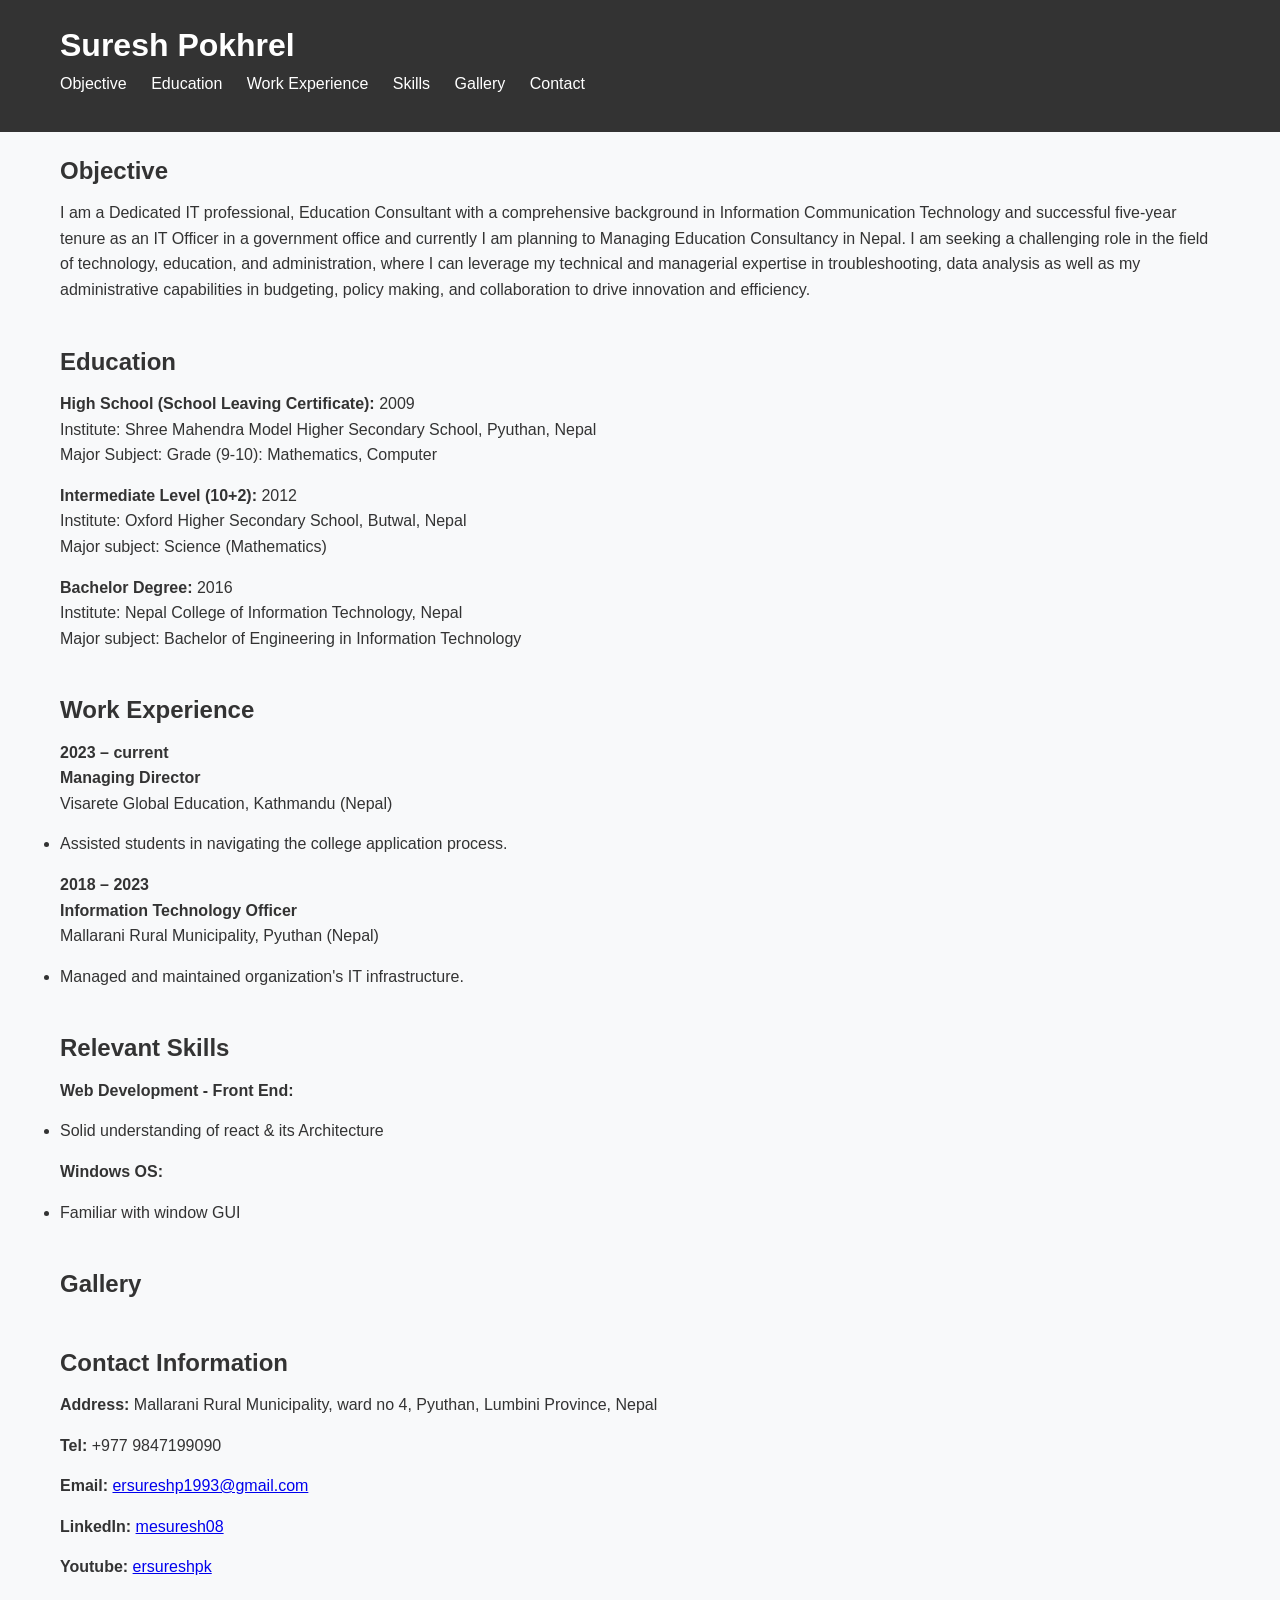
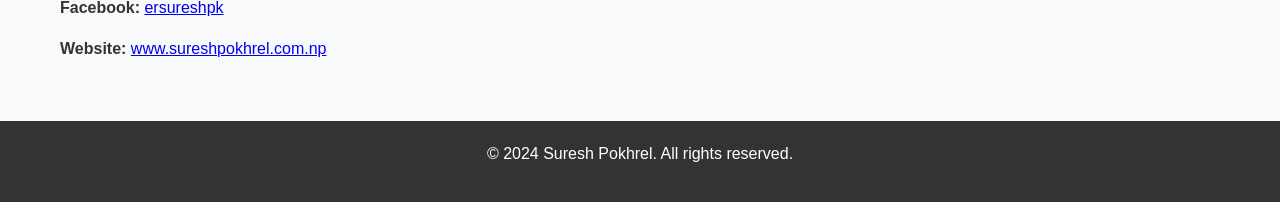
==== index.html @ 789cfffc "Update index.html" ====
<!DOCTYPE html>
<html lang="en">
<head>
<meta charset="UTF-8">
<meta name="viewport" content="width=device-width, initial-scale=1.0">
<title>Suresh Pokhrel - Personal Website</title>
<link rel="stylesheet" href="styles.css">
</head>
<body>

<header>
    <div class="container">
        <h1>Suresh Pokhrel</h1>
        <nav>
            <ul>
                <li><a href="#objective">Objective</a></li>
                <li><a href="#education">Education</a></li>
                <li><a href="#work-experience">Work Experience</a></li>
                <li><a href="#skills">Skills</a></li>
                <li><a href="#gallery">Gallery</a></li>
                <li><a href="#contact">Contact</a></li>
            </ul>
        </nav>
    </div>
</header>

<main>
    <section id="objective">
        <div class="container">
            <h2>Objective</h2>
            <p>I am a Dedicated IT professional, Education Consultant with a comprehensive background in Information Communication Technology and successful five-year tenure as an IT Officer in a government office and currently I am planning to Managing Education Consultancy in Nepal. I am seeking a challenging role in the field of technology, education, and administration, where I can leverage my technical and managerial expertise in troubleshooting, data analysis as well as my administrative capabilities in budgeting, policy making, and collaboration to drive innovation and efficiency.</p>
        </div>
    </section>

    <section id="education">
        <div class="container">
            <h2>Education</h2>
            <p><strong>High School (School Leaving Certificate):</strong> 2009<br>Institute: Shree Mahendra Model Higher Secondary School, Pyuthan, Nepal<br>Major Subject: Grade (9-10): Mathematics, Computer</p>
            <p><strong>Intermediate Level (10+2):</strong> 2012<br>Institute: Oxford Higher Secondary School, Butwal, Nepal<br>Major subject: Science (Mathematics)</p>
            <p><strong>Bachelor Degree:</strong> 2016<br>Institute: Nepal College of Information Technology, Nepal<br>Major subject: Bachelor of Engineering in Information Technology</p>
        </div>
    </section>

    <section id="work-experience">
        <div class="container">
            <h2>Work Experience</h2>
            <p><strong>2023 – current</strong><br><strong>Managing Director</strong><br>Visarete Global Education, Kathmandu (Nepal)</p>
            <ul>
                <li>Assisted students in navigating the college application process.</li>
                <!-- More work experience details -->
            </ul>
            <p><strong>2018 – 2023</strong><br><strong>Information Technology Officer</strong><br>Mallarani Rural Municipality, Pyuthan (Nepal)</p>
            <ul>
                <li>Managed and maintained organization's IT infrastructure.</li>
                <!-- More work experience details -->
            </ul>
        </div>
    </section>

    <section id="skills">
        <div class="container">
            <h2>Relevant Skills</h2>
            <p><strong>Web Development - Front End:</strong></p>
            <ul>
                <li>Solid understanding of react & its Architecture</li>
                <!-- More skills -->
            </ul>
            <p><strong>Windows OS:</strong></p>
            <ul>
                <li>Familiar with window GUI</li>
                <!-- More skills -->
            </ul>
            <!-- More skill categories -->
        </div>
    </section>

    <section id="gallery">
        <div class="container">
            <h2>Gallery</h2>
            <!-- Gallery images -->
        </div>
    </section>

    <section id="contact">
        <div class="container">
            <h2>Contact Information</h2>
            <p><strong>Address:</strong> Mallarani Rural Municipality, ward no 4, Pyuthan, Lumbini Province, Nepal</p>
            <p><strong>Tel:</strong> +977 9847199090</p>
            <p><strong>Email:</strong> <a href="mailto:ersureshp1993@gmail.com">ersureshp1993@gmail.com</a></p>
            <p><strong>LinkedIn:</strong> <a href="https://www.linkedin.com/in/mesuresh08" target="_blank">mesuresh08</a></p>
            <p><strong>Youtube:</strong> <a href="https://www.youtube.com/ersureshpk" target="_blank">ersureshpk</a></p>
            <p><strong>Facebook:</strong> <a href="https://www.facebook.com/ersureshpk" target="_blank">ersureshpk</a></p>
            <p><strong>Website:</strong> <a href="https://www.sureshpokhrel.com.np" target="_blank">www.sureshpokhrel.com.np</a></p>
        </div>
    </section>
</main>

<footer>
    <div class="container">
        <p>&copy; 2024 Suresh Pokhrel. All rights reserved.</p>
    </div>
</footer>

<script src="script.js"></script>
</body>
</html>
---- styles.css ----
/* Reset CSS */
* {
    margin: 0;
    padding: 0;
    box-sizing: border-box;
}

/* Global Styles */
body {
    font-family: Arial, sans-serif;
    background-color: #f8f9fa;
    color: #333;
    line-height: 1.6;
}

.container {
    max-width: 1200px;
    margin: auto;
    padding: 0 20px;
}

/* Header Styles */
header {
    background-color: #333;
    color: #fff;
    padding: 20px 0;
}

header nav ul {
    list-style: none;
}

header nav ul li {
    display: inline;
    margin-right: 20px;
}

header nav ul li a {
    color: #fff;
    text-decoration: none;
}

/* Main Content Styles */
main {
    padding: 20px 0;
}

section {
    margin-bottom: 40px;
}

h2 {
    margin-bottom: 10px;
}

p {
    margin-bottom: 15px;
}

ul {
    margin-bottom: 15px;
}

/* Footer Styles */
footer {
    background-color: #333;
    color: #fff;
    text-align: center;
    padding: 20px 0;
}
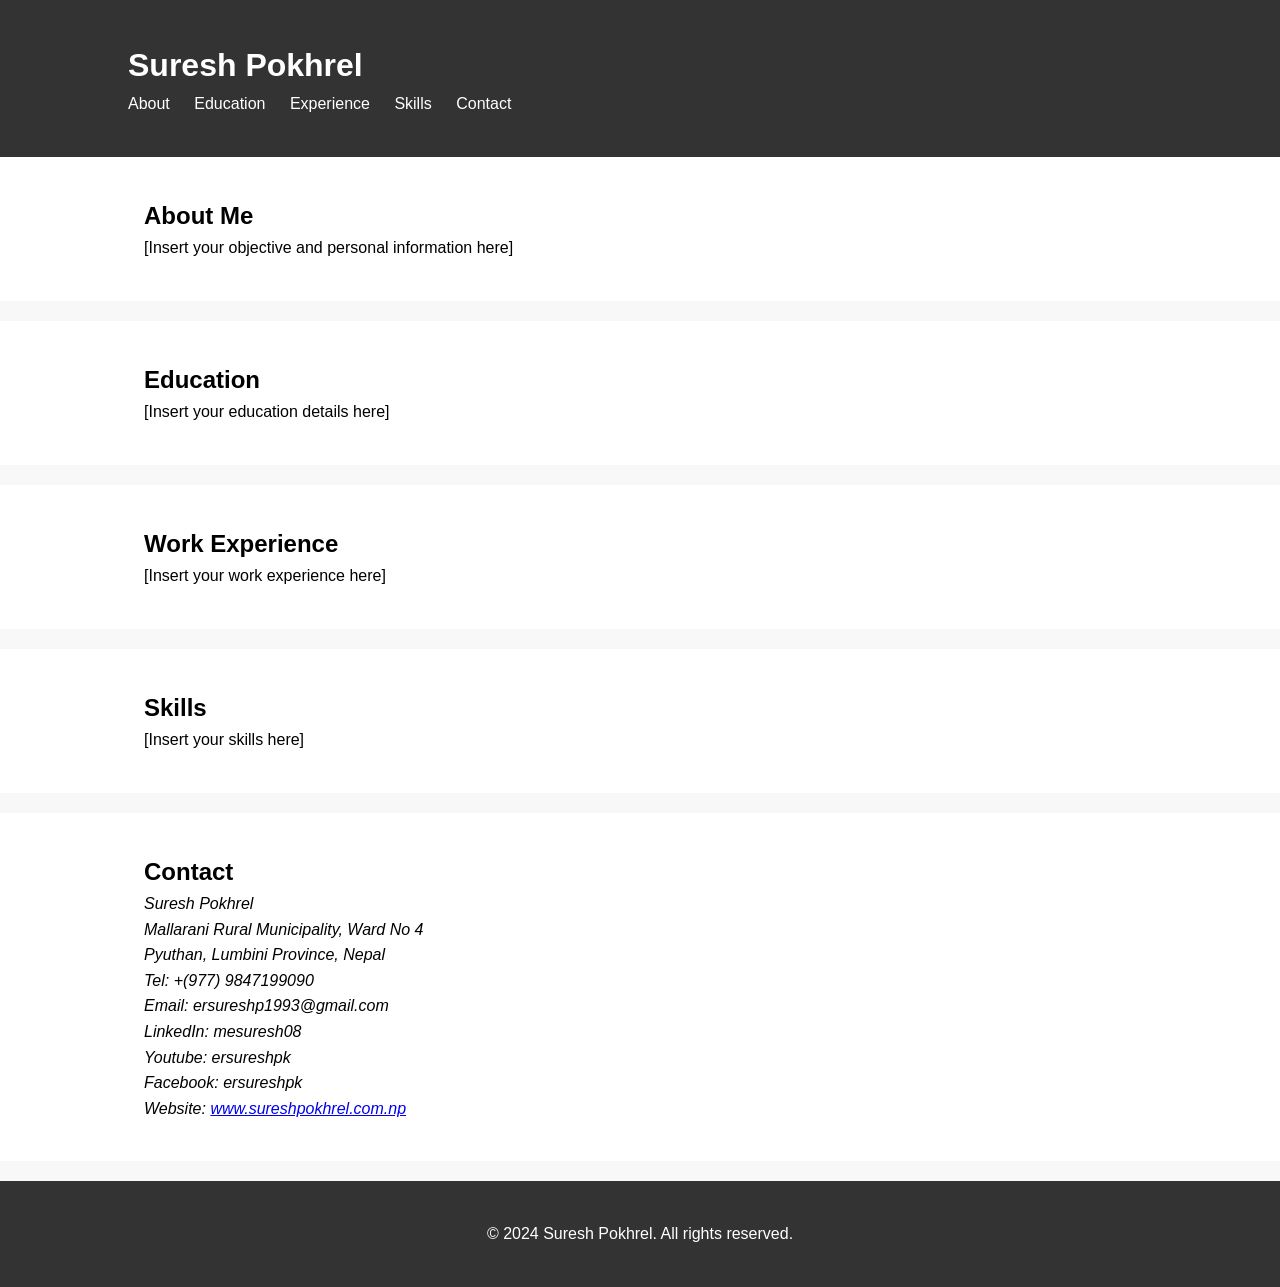
==== commit 938cb0e4: "Update index.html" ====
--- a/index.html
+++ b/index.html
@@ -1,106 +1,84 @@
 <!DOCTYPE html>
 <html lang="en">
 <head>
-<meta charset="UTF-8">
-<meta name="viewport" content="width=device-width, initial-scale=1.0">
-<title>Suresh Pokhrel - Personal Website</title>
-<link rel="stylesheet" href="styles.css">
+    <meta charset="UTF-8">
+    <meta name="viewport" content="width=device-width, initial-scale=1.0">
+    <title>Suresh Pokhrel - Personal Website</title>
+    <link rel="stylesheet" href="styles.css">
 </head>
 <body>
+    <header>
+        <div class="container">
+            <h1>Suresh Pokhrel</h1>
+            <nav>
+                <ul>
+                    <li><a href="#about">About</a></li>
+                    <li><a href="#education">Education</a></li>
+                    <li><a href="#experience">Experience</a></li>
+                    <li><a href="#skills">Skills</a></li>
+                    <li><a href="#contact">Contact</a></li>
+                </ul>
+            </nav>
+        </div>
+    </header>
 
-<header>
-    <div class="container">
-        <h1>Suresh Pokhrel</h1>
-        <nav>
-            <ul>
-                <li><a href="#objective">Objective</a></li>
-                <li><a href="#education">Education</a></li>
-                <li><a href="#work-experience">Work Experience</a></li>
-                <li><a href="#skills">Skills</a></li>
-                <li><a href="#gallery">Gallery</a></li>
-                <li><a href="#contact">Contact</a></li>
-            </ul>
-        </nav>
-    </div>
-</header>
-
-<main>
-    <section id="objective">
+    <section id="about">
         <div class="container">
-            <h2>Objective</h2>
-            <p>I am a Dedicated IT professional, Education Consultant with a comprehensive background in Information Communication Technology and successful five-year tenure as an IT Officer in a government office and currently I am planning to Managing Education Consultancy in Nepal. I am seeking a challenging role in the field of technology, education, and administration, where I can leverage my technical and managerial expertise in troubleshooting, data analysis as well as my administrative capabilities in budgeting, policy making, and collaboration to drive innovation and efficiency.</p>
+            <h2>About Me</h2>
+            <p>
+                [Insert your objective and personal information here]
+            </p>
         </div>
     </section>
 
     <section id="education">
         <div class="container">
             <h2>Education</h2>
-            <p><strong>High School (School Leaving Certificate):</strong> 2009<br>Institute: Shree Mahendra Model Higher Secondary School, Pyuthan, Nepal<br>Major Subject: Grade (9-10): Mathematics, Computer</p>
-            <p><strong>Intermediate Level (10+2):</strong> 2012<br>Institute: Oxford Higher Secondary School, Butwal, Nepal<br>Major subject: Science (Mathematics)</p>
-            <p><strong>Bachelor Degree:</strong> 2016<br>Institute: Nepal College of Information Technology, Nepal<br>Major subject: Bachelor of Engineering in Information Technology</p>
+            <p>
+                [Insert your education details here]
+            </p>
         </div>
     </section>
 
-    <section id="work-experience">
+    <section id="experience">
         <div class="container">
             <h2>Work Experience</h2>
-            <p><strong>2023 – current</strong><br><strong>Managing Director</strong><br>Visarete Global Education, Kathmandu (Nepal)</p>
-            <ul>
-                <li>Assisted students in navigating the college application process.</li>
-                <!-- More work experience details -->
-            </ul>
-            <p><strong>2018 – 2023</strong><br><strong>Information Technology Officer</strong><br>Mallarani Rural Municipality, Pyuthan (Nepal)</p>
-            <ul>
-                <li>Managed and maintained organization's IT infrastructure.</li>
-                <!-- More work experience details -->
-            </ul>
+            <p>
+                [Insert your work experience here]
+            </p>
         </div>
     </section>
 
     <section id="skills">
         <div class="container">
-            <h2>Relevant Skills</h2>
-            <p><strong>Web Development - Front End:</strong></p>
-            <ul>
-                <li>Solid understanding of react & its Architecture</li>
-                <!-- More skills -->
-            </ul>
-            <p><strong>Windows OS:</strong></p>
-            <ul>
-                <li>Familiar with window GUI</li>
-                <!-- More skills -->
-            </ul>
-            <!-- More skill categories -->
-        </div>
-    </section>
-
-    <section id="gallery">
-        <div class="container">
-            <h2>Gallery</h2>
-            <!-- Gallery images -->
+            <h2>Skills</h2>
+            <p>
+                [Insert your skills here]
+            </p>
         </div>
     </section>
 
     <section id="contact">
         <div class="container">
-            <h2>Contact Information</h2>
-            <p><strong>Address:</strong> Mallarani Rural Municipality, ward no 4, Pyuthan, Lumbini Province, Nepal</p>
-            <p><strong>Tel:</strong> +977 9847199090</p>
-            <p><strong>Email:</strong> <a href="mailto:ersureshp1993@gmail.com">ersureshp1993@gmail.com</a></p>
-            <p><strong>LinkedIn:</strong> <a href="https://www.linkedin.com/in/mesuresh08" target="_blank">mesuresh08</a></p>
-            <p><strong>Youtube:</strong> <a href="https://www.youtube.com/ersureshpk" target="_blank">ersureshpk</a></p>
-            <p><strong>Facebook:</strong> <a href="https://www.facebook.com/ersureshpk" target="_blank">ersureshpk</a></p>
-            <p><strong>Website:</strong> <a href="https://www.sureshpokhrel.com.np" target="_blank">www.sureshpokhrel.com.np</a></p>
+            <h2>Contact</h2>
+            <address>
+                Suresh Pokhrel<br>
+                Mallarani Rural Municipality, Ward No 4<br>
+                Pyuthan, Lumbini Province, Nepal<br>
+                Tel: +(977) 9847199090<br>
+                Email: ersureshp1993@gmail.com<br>
+                LinkedIn: mesuresh08<br>
+                Youtube: ersureshpk<br>
+                Facebook: ersureshpk<br>
+                Website: <a href="www.sureshpokhrel.com.np">www.sureshpokhrel.com.np</a>
+            </address>
         </div>
     </section>
-</main>
 
-<footer>
-    <div class="container">
-        <p>&copy; 2024 Suresh Pokhrel. All rights reserved.</p>
-    </div>
-</footer>
-
-<script src="script.js"></script>
+    <footer>
+        <div class="container">
+            <p>&copy; 2024 Suresh Pokhrel. All rights reserved.</p>
+        </div>
+    </footer>
 </body>
 </html>
--- a/styles.css
+++ b/styles.css
@@ -1,70 +1,58 @@
-/* Reset CSS */
-* {
+/* Reset styles */
+body, h1, h2, h3, p, ul, li, address {
     margin: 0;
     padding: 0;
-    box-sizing: border-box;
 }
 
-/* Global Styles */
 body {
     font-family: Arial, sans-serif;
-    background-color: #f8f9fa;
-    color: #333;
     line-height: 1.6;
+    background-color: #f8f8f8;
 }
 
 .container {
-    max-width: 1200px;
-    margin: auto;
-    padding: 0 20px;
+    width: 80%;
+    margin: 0 auto;
+    padding: 20px 0;
 }
 
-/* Header Styles */
 header {
     background-color: #333;
     color: #fff;
     padding: 20px 0;
 }
 
-header nav ul {
-    list-style: none;
+header h1 {
+    margin: 0;
 }
 
-header nav ul li {
+nav ul {
+    list-style-type: none;
+}
+
+nav ul li {
     display: inline;
     margin-right: 20px;
 }
 
-header nav ul li a {
+nav ul li a {
     color: #fff;
     text-decoration: none;
 }
 
-/* Main Content Styles */
-main {
-    padding: 20px 0;
+section {
+    background-color: #fff;
+    margin-bottom: 20px;
+    padding: 20px;
 }
 
-section {
-    margin-bottom: 40px;
-}
-
-h2 {
-    margin-bottom: 10px;
-}
-
-p {
-    margin-bottom: 15px;
-}
-
-ul {
-    margin-bottom: 15px;
-}
-
-/* Footer Styles */
 footer {
     background-color: #333;
     color: #fff;
     text-align: center;
     padding: 20px 0;
 }
+
+footer p {
+    margin: 0;
+}
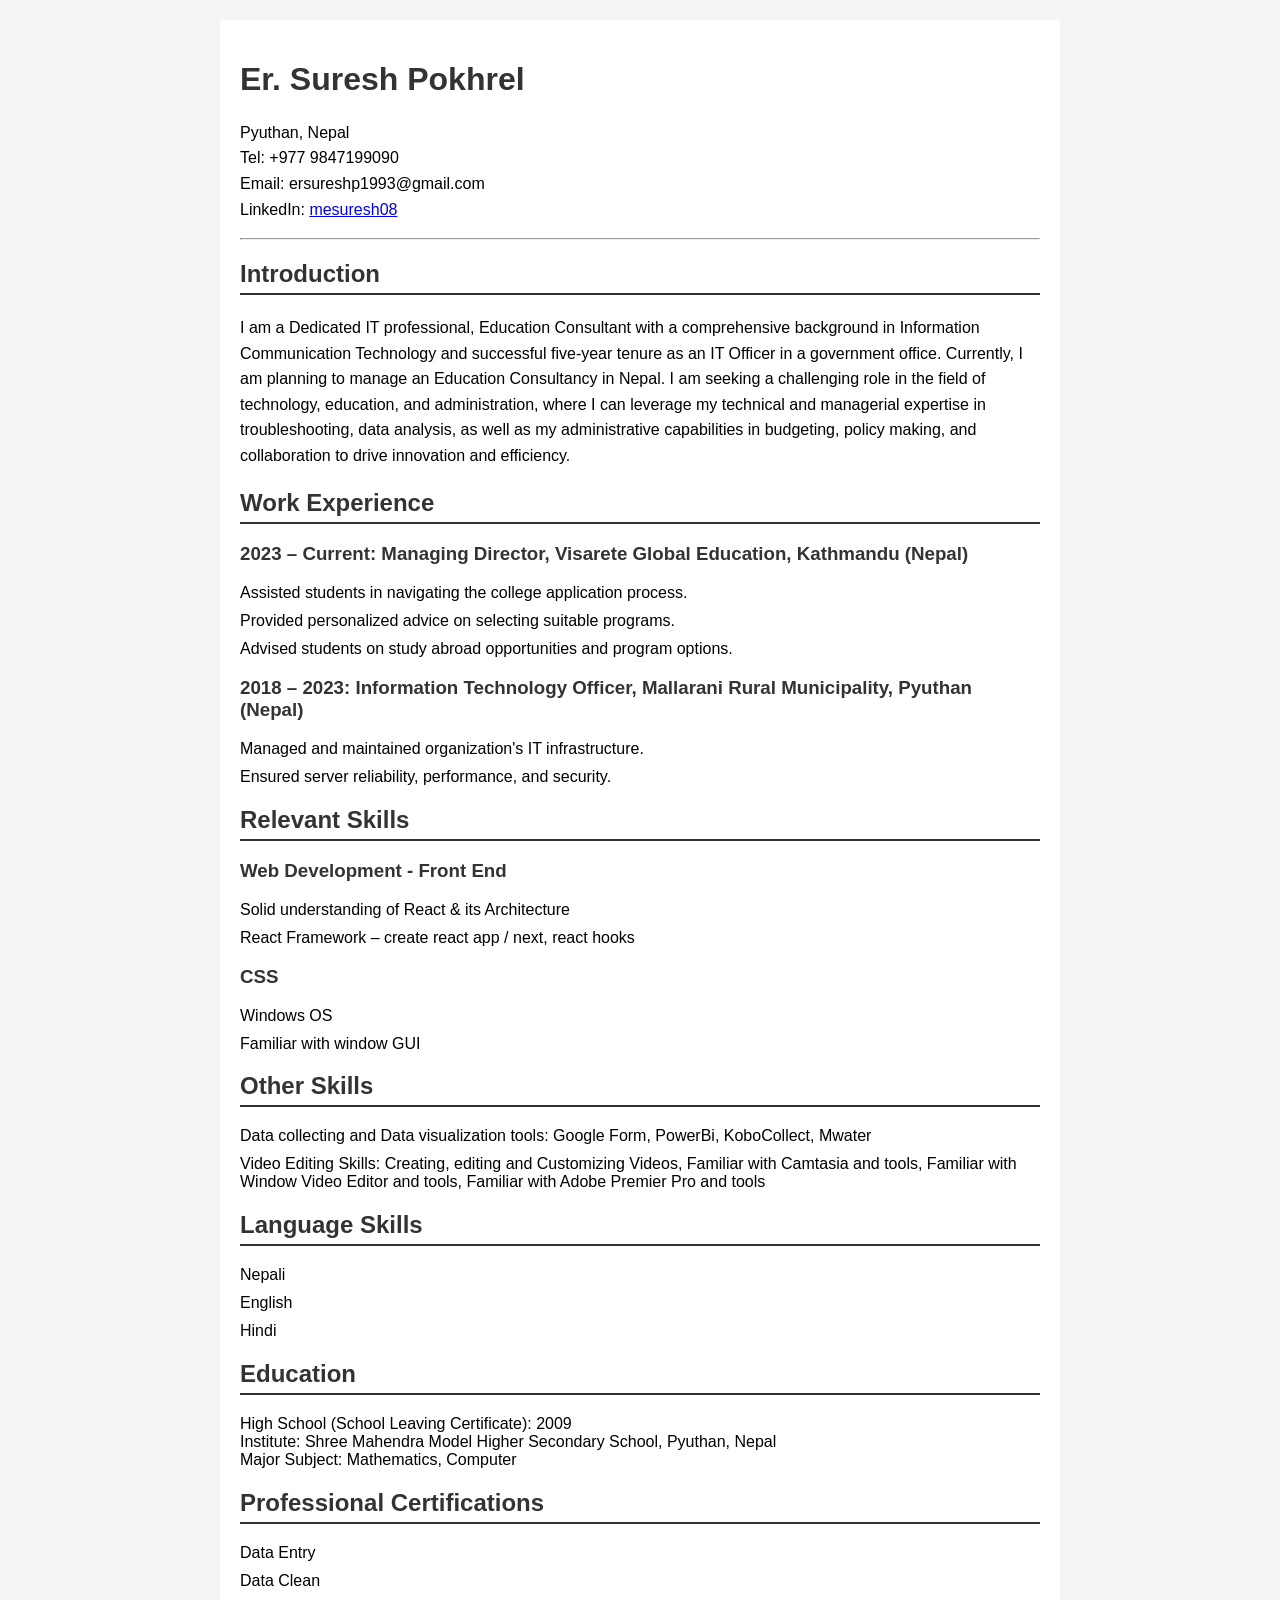
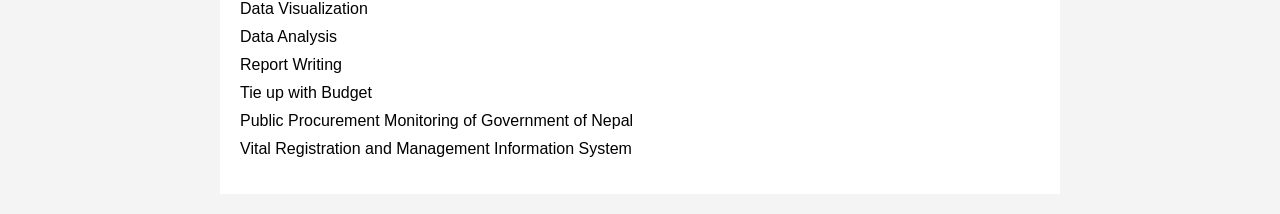
==== commit 160a7d0b: "Update index.html" ====
--- a/index.html
+++ b/index.html
@@ -1,84 +1,138 @@
 <!DOCTYPE html>
 <html lang="en">
 <head>
-    <meta charset="UTF-8">
-    <meta name="viewport" content="width=device-width, initial-scale=1.0">
-    <title>Suresh Pokhrel - Personal Website</title>
-    <link rel="stylesheet" href="styles.css">
+<meta charset="UTF-8">
+<meta name="viewport" content="width=device-width, initial-scale=1.0">
+<title>Er. Suresh Pokhrel - CV</title>
+<style>
+    body {
+        font-family: Arial, sans-serif;
+        margin: 0;
+        padding: 0;
+        background-color: #f4f4f4;
+    }
+
+    .container {
+        max-width: 800px;
+        margin: 20px auto;
+        padding: 20px;
+        background-color: #fff;
+    }
+
+    h1, h2, h3 {
+        color: #333;
+    }
+
+    h2 {
+        border-bottom: 2px solid #333;
+        padding-bottom: 5px;
+    }
+
+    p {
+        line-height: 1.6;
+    }
+
+    ul {
+        list-style-type: none;
+        padding: 0;
+    }
+
+    ul li {
+        margin-bottom: 10px;
+    }
+
+    @media screen and (max-width: 600px) {
+        .container {
+            padding: 10px;
+        }
+    }
+</style>
 </head>
 <body>
+<div class="container">
     <header>
-        <div class="container">
-            <h1>Suresh Pokhrel</h1>
-            <nav>
-                <ul>
-                    <li><a href="#about">About</a></li>
-                    <li><a href="#education">Education</a></li>
-                    <li><a href="#experience">Experience</a></li>
-                    <li><a href="#skills">Skills</a></li>
-                    <li><a href="#contact">Contact</a></li>
-                </ul>
-            </nav>
-        </div>
+        <h1>Er. Suresh Pokhrel</h1>
+        <p>Pyuthan, Nepal<br>
+            Tel: +977 9847199090<br>
+            Email: ersureshp1993@gmail.com<br>
+            LinkedIn: <a href="https://www.linkedin.com/in/mesuresh08" target="_blank">mesuresh08</a></p>
+        <hr>
     </header>
-
-    <section id="about">
-        <div class="container">
-            <h2>About Me</h2>
-            <p>
-                [Insert your objective and personal information here]
-            </p>
-        </div>
+    <section id="intro">
+        <h2>Introduction</h2>
+        <p>I am a Dedicated IT professional, Education Consultant with a comprehensive background in Information Communication Technology and successful five-year tenure as an IT Officer in a government office. Currently, I am planning to manage an Education Consultancy in Nepal. I am seeking a challenging role in the field of technology, education, and administration, where I can leverage my technical and managerial expertise in troubleshooting, data analysis, as well as my administrative capabilities in budgeting, policy making, and collaboration to drive innovation and efficiency.</p>
     </section>
-
+    <section id="work-experience">
+        <h2>Work Experience</h2>
+        <h3>2023 – Current: Managing Director, Visarete Global Education, Kathmandu (Nepal)</h3>
+        <ul>
+            <li>Assisted students in navigating the college application process.</li>
+            <li>Provided personalized advice on selecting suitable programs.</li>
+            <li>Advised students on study abroad opportunities and program options.</li>
+            <!-- Add more points here -->
+        </ul>
+        <h3>2018 – 2023: Information Technology Officer, Mallarani Rural Municipality, Pyuthan (Nepal)</h3>
+        <ul>
+            <li>Managed and maintained organization's IT infrastructure.</li>
+            <li>Ensured server reliability, performance, and security.</li>
+            <!-- Add more points here -->
+        </ul>
+    </section>
+    <section id="skills">
+        <h2>Relevant Skills</h2>
+        <h3>Web Development - Front End</h3>
+        <ul>
+            <li>Solid understanding of React & its Architecture</li>
+            <li>React Framework – create react app / next, react hooks</li>
+            <!-- Add more skills here -->
+        </ul>
+        <h3>CSS</h3>
+        <ul>
+            <li>Windows OS</li>
+            <li>Familiar with window GUI</li>
+            <!-- Add more skills here -->
+        </ul>
+        <!-- Add more skill sections here -->
+    </section>
+    <section id="other-skills">
+        <h2>Other Skills</h2>
+        <ul>
+            <li>Data collecting and Data visualization tools: Google Form, PowerBi, KoboCollect, Mwater</li>
+            <li>Video Editing Skills: Creating, editing and Customizing Videos, Familiar with Camtasia and tools, Familiar with Window Video Editor and tools, Familiar with Adobe Premier Pro and tools</li>
+            <!-- Add more skills here -->
+        </ul>
+    </section>
+    <section id="language-skills">
+        <h2>Language Skills</h2>
+        <ul>
+            <li>Nepali</li>
+            <li>English</li>
+            <li>Hindi</li>
+        </ul>
+    </section>
     <section id="education">
-        <div class="container">
-            <h2>Education</h2>
-            <p>
-                [Insert your education details here]
-            </p>
-        </div>
+        <h2>Education</h2>
+        <ul>
+            <li>High School (School Leaving Certificate): 2009<br>
+                Institute: Shree Mahendra Model Higher Secondary School, Pyuthan, Nepal<br>
+                Major Subject: Mathematics, Computer</li>
+            <!-- Add more education details here -->
+        </ul>
     </section>
-
-    <section id="experience">
-        <div class="container">
-            <h2>Work Experience</h2>
-            <p>
-                [Insert your work experience here]
-            </p>
-        </div>
+    <section id="certifications">
+        <h2>Professional Certifications</h2>
+        <ul>
+            <li>Data Entry</li>
+            <li>Data Clean</li>
+            <li>Data Visualization</li>
+            <li>Data Analysis</li>
+            <li>Report Writing</li>
+            <li>Tie up with Budget</li>
+            <li>Public Procurement Monitoring of Government of Nepal</li>
+            <li>Vital Registration and Management Information System</li>
+            <!-- Add more certifications here -->
+        </ul>
     </section>
-
-    <section id="skills">
-        <div class="container">
-            <h2>Skills</h2>
-            <p>
-                [Insert your skills here]
-            </p>
-        </div>
-    </section>
-
-    <section id="contact">
-        <div class="container">
-            <h2>Contact</h2>
-            <address>
-                Suresh Pokhrel<br>
-                Mallarani Rural Municipality, Ward No 4<br>
-                Pyuthan, Lumbini Province, Nepal<br>
-                Tel: +(977) 9847199090<br>
-                Email: ersureshp1993@gmail.com<br>
-                LinkedIn: mesuresh08<br>
-                Youtube: ersureshpk<br>
-                Facebook: ersureshpk<br>
-                Website: <a href="www.sureshpokhrel.com.np">www.sureshpokhrel.com.np</a>
-            </address>
-        </div>
-    </section>
-
-    <footer>
-        <div class="container">
-            <p>&copy; 2024 Suresh Pokhrel. All rights reserved.</p>
-        </div>
-    </footer>
+</div>
 </body>
 </html>
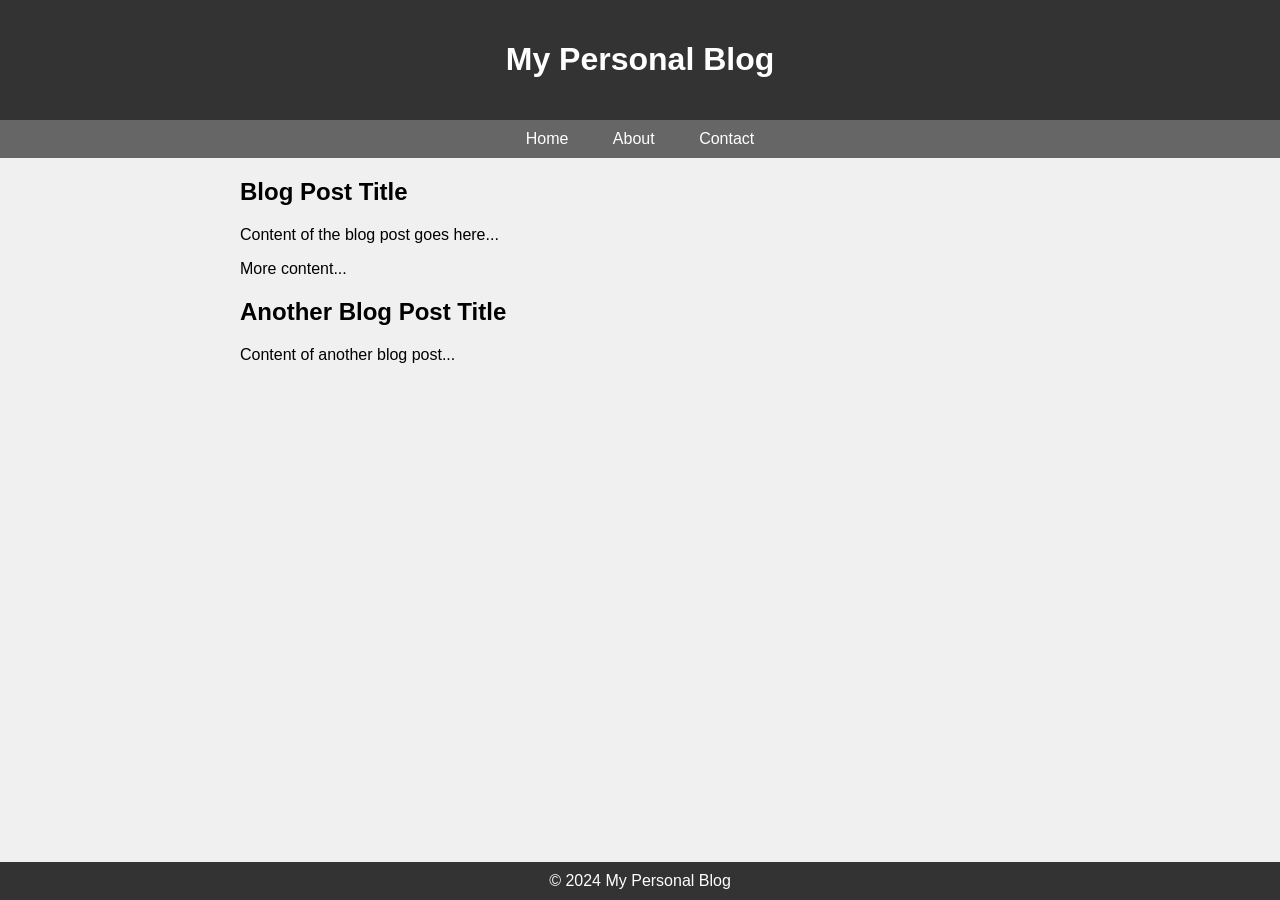
==== commit fa532863: "Update index.html" ====
--- a/index.html
+++ b/index.html
@@ -1,138 +1,73 @@
 <!DOCTYPE html>
 <html lang="en">
 <head>
-<meta charset="UTF-8">
-<meta name="viewport" content="width=device-width, initial-scale=1.0">
-<title>Er. Suresh Pokhrel - CV</title>
-<style>
-    body {
-        font-family: Arial, sans-serif;
-        margin: 0;
-        padding: 0;
-        background-color: #f4f4f4;
-    }
-
-    .container {
-        max-width: 800px;
-        margin: 20px auto;
-        padding: 20px;
-        background-color: #fff;
-    }
-
-    h1, h2, h3 {
-        color: #333;
-    }
-
-    h2 {
-        border-bottom: 2px solid #333;
-        padding-bottom: 5px;
-    }
-
-    p {
-        line-height: 1.6;
-    }
-
-    ul {
-        list-style-type: none;
-        padding: 0;
-    }
-
-    ul li {
-        margin-bottom: 10px;
-    }
-
-    @media screen and (max-width: 600px) {
+    <meta charset="UTF-8">
+    <meta name="viewport" content="width=device-width, initial-scale=1.0">
+    <title>My Personal Blog</title>
+    <style>
+        body {
+            font-family: Arial, sans-serif;
+            margin: 0;
+            padding: 0;
+            background-color: #f0f0f0;
+        }
+        header {
+            background-color: #333;
+            color: #fff;
+            padding: 20px;
+            text-align: center;
+        }
+        nav {
+            background-color: #666;
+            padding: 10px;
+            text-align: center;
+        }
+        nav a {
+            color: #fff;
+            text-decoration: none;
+            padding: 10px 20px;
+        }
+        nav a:hover {
+            background-color: #999;
+        }
         .container {
-            padding: 10px;
+            max-width: 800px;
+            margin: 20px auto;
+            padding: 0 20px;
         }
-    }
-</style>
+        footer {
+            background-color: #333;
+            color: #fff;
+            text-align: center;
+            padding: 10px 0;
+            position: fixed;
+            bottom: 0;
+            width: 100%;
+        }
+    </style>
 </head>
 <body>
-<div class="container">
     <header>
-        <h1>Er. Suresh Pokhrel</h1>
-        <p>Pyuthan, Nepal<br>
-            Tel: +977 9847199090<br>
-            Email: ersureshp1993@gmail.com<br>
-            LinkedIn: <a href="https://www.linkedin.com/in/mesuresh08" target="_blank">mesuresh08</a></p>
-        <hr>
+        <h1>My Personal Blog</h1>
     </header>
-    <section id="intro">
-        <h2>Introduction</h2>
-        <p>I am a Dedicated IT professional, Education Consultant with a comprehensive background in Information Communication Technology and successful five-year tenure as an IT Officer in a government office. Currently, I am planning to manage an Education Consultancy in Nepal. I am seeking a challenging role in the field of technology, education, and administration, where I can leverage my technical and managerial expertise in troubleshooting, data analysis, as well as my administrative capabilities in budgeting, policy making, and collaboration to drive innovation and efficiency.</p>
-    </section>
-    <section id="work-experience">
-        <h2>Work Experience</h2>
-        <h3>2023 – Current: Managing Director, Visarete Global Education, Kathmandu (Nepal)</h3>
-        <ul>
-            <li>Assisted students in navigating the college application process.</li>
-            <li>Provided personalized advice on selecting suitable programs.</li>
-            <li>Advised students on study abroad opportunities and program options.</li>
-            <!-- Add more points here -->
-        </ul>
-        <h3>2018 – 2023: Information Technology Officer, Mallarani Rural Municipality, Pyuthan (Nepal)</h3>
-        <ul>
-            <li>Managed and maintained organization's IT infrastructure.</li>
-            <li>Ensured server reliability, performance, and security.</li>
-            <!-- Add more points here -->
-        </ul>
-    </section>
-    <section id="skills">
-        <h2>Relevant Skills</h2>
-        <h3>Web Development - Front End</h3>
-        <ul>
-            <li>Solid understanding of React & its Architecture</li>
-            <li>React Framework – create react app / next, react hooks</li>
-            <!-- Add more skills here -->
-        </ul>
-        <h3>CSS</h3>
-        <ul>
-            <li>Windows OS</li>
-            <li>Familiar with window GUI</li>
-            <!-- Add more skills here -->
-        </ul>
-        <!-- Add more skill sections here -->
-    </section>
-    <section id="other-skills">
-        <h2>Other Skills</h2>
-        <ul>
-            <li>Data collecting and Data visualization tools: Google Form, PowerBi, KoboCollect, Mwater</li>
-            <li>Video Editing Skills: Creating, editing and Customizing Videos, Familiar with Camtasia and tools, Familiar with Window Video Editor and tools, Familiar with Adobe Premier Pro and tools</li>
-            <!-- Add more skills here -->
-        </ul>
-    </section>
-    <section id="language-skills">
-        <h2>Language Skills</h2>
-        <ul>
-            <li>Nepali</li>
-            <li>English</li>
-            <li>Hindi</li>
-        </ul>
-    </section>
-    <section id="education">
-        <h2>Education</h2>
-        <ul>
-            <li>High School (School Leaving Certificate): 2009<br>
-                Institute: Shree Mahendra Model Higher Secondary School, Pyuthan, Nepal<br>
-                Major Subject: Mathematics, Computer</li>
-            <!-- Add more education details here -->
-        </ul>
-    </section>
-    <section id="certifications">
-        <h2>Professional Certifications</h2>
-        <ul>
-            <li>Data Entry</li>
-            <li>Data Clean</li>
-            <li>Data Visualization</li>
-            <li>Data Analysis</li>
-            <li>Report Writing</li>
-            <li>Tie up with Budget</li>
-            <li>Public Procurement Monitoring of Government of Nepal</li>
-            <li>Vital Registration and Management Information System</li>
-            <!-- Add more certifications here -->
-        </ul>
-    </section>
-</div>
+    <nav>
+        <a href="#">Home</a>
+        <a href="#">About</a>
+        <a href="#">Contact</a>
+    </nav>
+    <div class="container">
+        <article>
+            <h2>Blog Post Title</h2>
+            <p>Content of the blog post goes here...</p>
+            <p>More content...</p>
+        </article>
+        <article>
+            <h2>Another Blog Post Title</h2>
+            <p>Content of another blog post...</p>
+        </article>
+    </div>
+    <footer>
+        &copy; 2024 My Personal Blog
+    </footer>
 </body>
 </html>
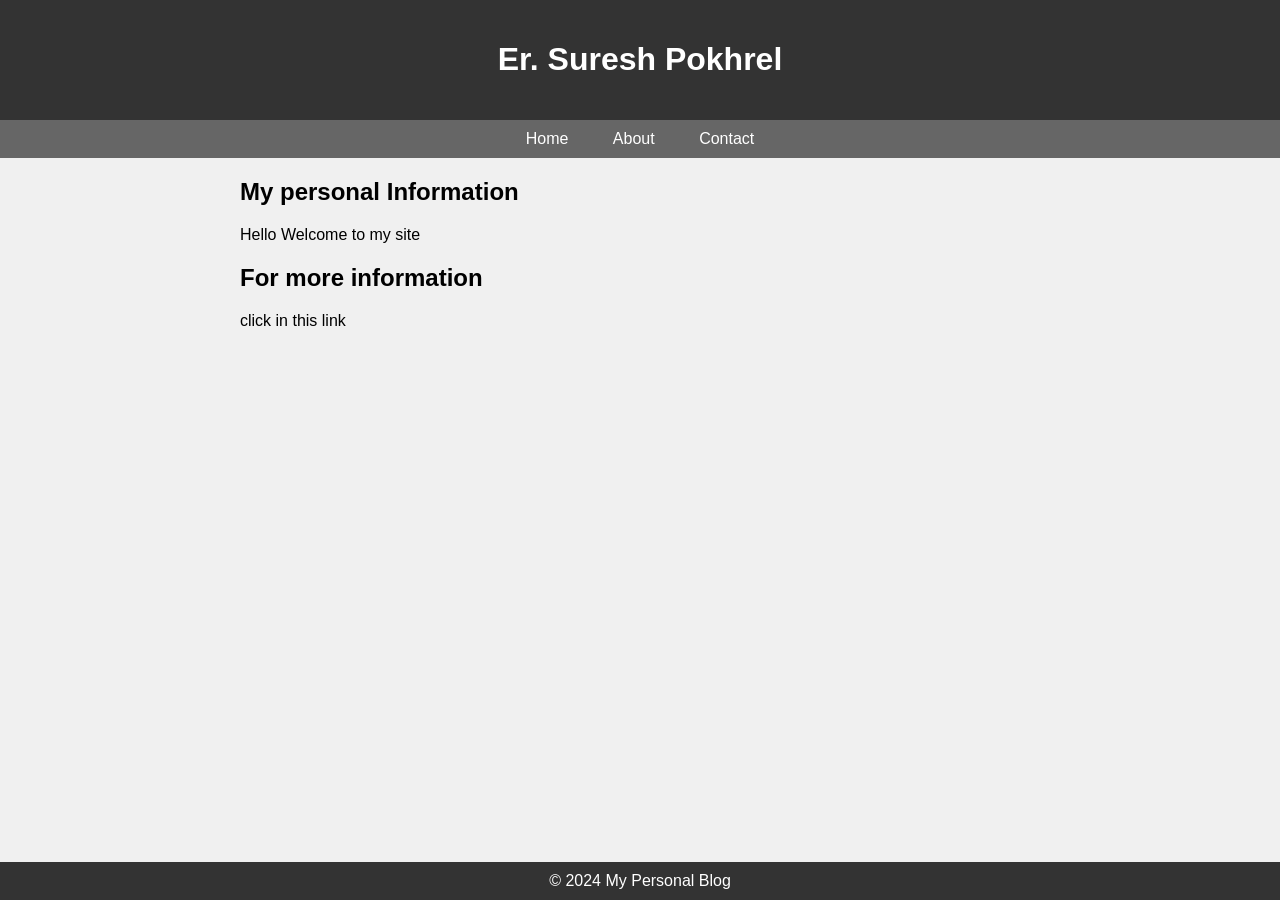
==== commit 35bd1aa6: "Update index.html" ====
--- a/index.html
+++ b/index.html
@@ -48,7 +48,7 @@
 </head>
 <body>
     <header>
-        <h1>My Personal Blog</h1>
+        <h1>Er. Suresh Pokhrel</h1>
     </header>
     <nav>
         <a href="#">Home</a>
@@ -57,13 +57,13 @@
     </nav>
     <div class="container">
         <article>
-            <h2>Blog Post Title</h2>
-            <p>Content of the blog post goes here...</p>
-            <p>More content...</p>
+            <h2>My personal Information</h2>
+            <p>Hello Welcome to my site</p>
+           
         </article>
         <article>
-            <h2>Another Blog Post Title</h2>
-            <p>Content of another blog post...</p>
+            <h2>For more information</h2>
+            <p> click in this link</p>
         </article>
     </div>
     <footer>
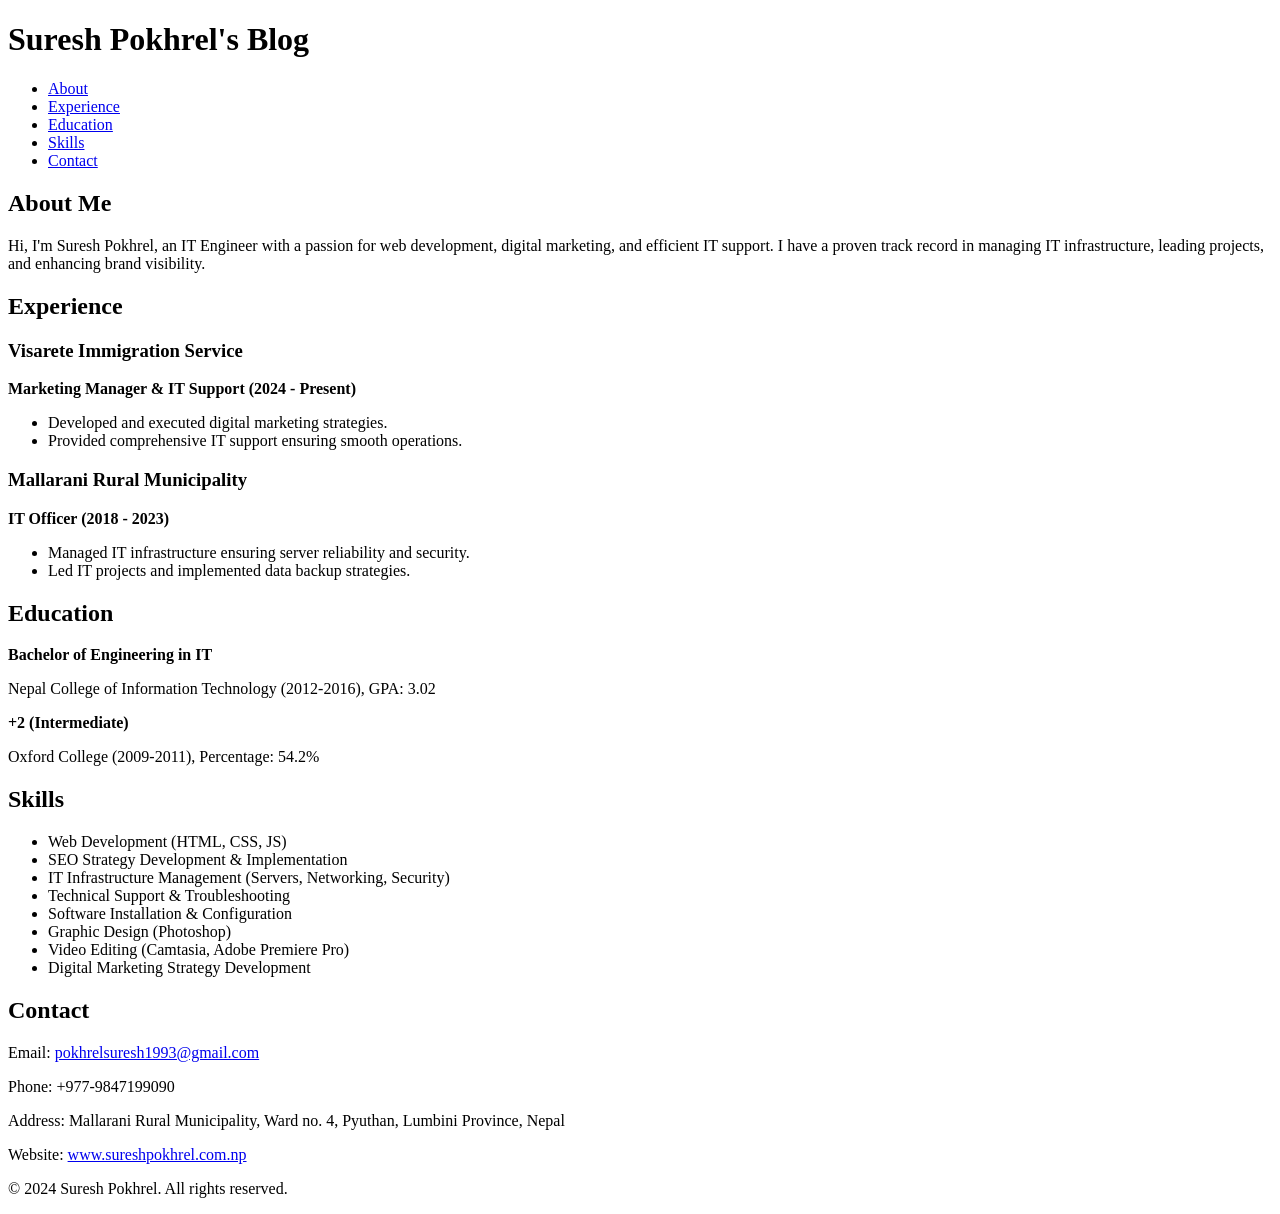
==== commit 4e9548e9: "Update index.html" ====
--- a/index.html
+++ b/index.html
@@ -3,71 +3,78 @@
 <head>
     <meta charset="UTF-8">
     <meta name="viewport" content="width=device-width, initial-scale=1.0">
-    <title>My Personal Blog</title>
-    <style>
-        body {
-            font-family: Arial, sans-serif;
-            margin: 0;
-            padding: 0;
-            background-color: #f0f0f0;
-        }
-        header {
-            background-color: #333;
-            color: #fff;
-            padding: 20px;
-            text-align: center;
-        }
-        nav {
-            background-color: #666;
-            padding: 10px;
-            text-align: center;
-        }
-        nav a {
-            color: #fff;
-            text-decoration: none;
-            padding: 10px 20px;
-        }
-        nav a:hover {
-            background-color: #999;
-        }
-        .container {
-            max-width: 800px;
-            margin: 20px auto;
-            padding: 0 20px;
-        }
-        footer {
-            background-color: #333;
-            color: #fff;
-            text-align: center;
-            padding: 10px 0;
-            position: fixed;
-            bottom: 0;
-            width: 100%;
-        }
-    </style>
+    <title>Suresh Pokhrel's Blog</title>
+    <link rel="stylesheet" href="styles.css">
 </head>
 <body>
     <header>
-        <h1>Er. Suresh Pokhrel</h1>
+        <h1>Suresh Pokhrel's Blog</h1>
+        <nav>
+            <ul>
+                <li><a href="#about">About</a></li>
+                <li><a href="#experience">Experience</a></li>
+                <li><a href="#education">Education</a></li>
+                <li><a href="#skills">Skills</a></li>
+                <li><a href="#contact">Contact</a></li>
+            </ul>
+        </nav>
     </header>
-    <nav>
-        <a href="#">Home</a>
-        <a href="#">About</a>
-        <a href="#">Contact</a>
-    </nav>
-    <div class="container">
-        <article>
-            <h2>My personal Information</h2>
-            <p>Hello Welcome to my site</p>
-           
-        </article>
-        <article>
-            <h2>For more information</h2>
-            <p> click in this link</p>
-        </article>
-    </div>
+    
+    <section id="about">
+        <h2>About Me</h2>
+        <p>Hi, I'm Suresh Pokhrel, an IT Engineer with a passion for web development, digital marketing, and efficient IT support. I have a proven track record in managing IT infrastructure, leading projects, and enhancing brand visibility.</p>
+    </section>
+
+    <section id="experience">
+        <h2>Experience</h2>
+        <h3>Visarete Immigration Service</h3>
+        <p><strong>Marketing Manager & IT Support (2024 - Present)</strong></p>
+        <ul>
+            <li>Developed and executed digital marketing strategies.</li>
+            <li>Provided comprehensive IT support ensuring smooth operations.</li>
+        </ul>
+        
+        <h3>Mallarani Rural Municipality</h3>
+        <p><strong>IT Officer (2018 - 2023)</strong></p>
+        <ul>
+            <li>Managed IT infrastructure ensuring server reliability and security.</li>
+            <li>Led IT projects and implemented data backup strategies.</li>
+        </ul>
+    </section>
+
+    <section id="education">
+        <h2>Education</h2>
+        <p><strong>Bachelor of Engineering in IT</strong></p>
+        <p>Nepal College of Information Technology (2012-2016), GPA: 3.02</p>
+        
+        <p><strong>+2 (Intermediate)</strong></p>
+        <p>Oxford College (2009-2011), Percentage: 54.2%</p>
+    </section>
+
+    <section id="skills">
+        <h2>Skills</h2>
+        <ul>
+            <li>Web Development (HTML, CSS, JS)</li>
+            <li>SEO Strategy Development & Implementation</li>
+            <li>IT Infrastructure Management (Servers, Networking, Security)</li>
+            <li>Technical Support & Troubleshooting</li>
+            <li>Software Installation & Configuration</li>
+            <li>Graphic Design (Photoshop)</li>
+            <li>Video Editing (Camtasia, Adobe Premiere Pro)</li>
+            <li>Digital Marketing Strategy Development</li>
+        </ul>
+    </section>
+
+    <section id="contact">
+        <h2>Contact</h2>
+        <p>Email: <a href="mailto:pokhrelsuresh1993@gmail.com">pokhrelsuresh1993@gmail.com</a></p>
+        <p>Phone: +977-9847199090</p>
+        <p>Address: Mallarani Rural Municipality, Ward no. 4, Pyuthan, Lumbini Province, Nepal</p>
+        <p>Website: <a href="http://www.sureshpokhrel.com.np">www.sureshpokhrel.com.np</a></p>
+    </section>
+
     <footer>
-        &copy; 2024 My Personal Blog
+        <p>&copy; 2024 Suresh Pokhrel. All rights reserved.</p>
     </footer>
 </body>
 </html>
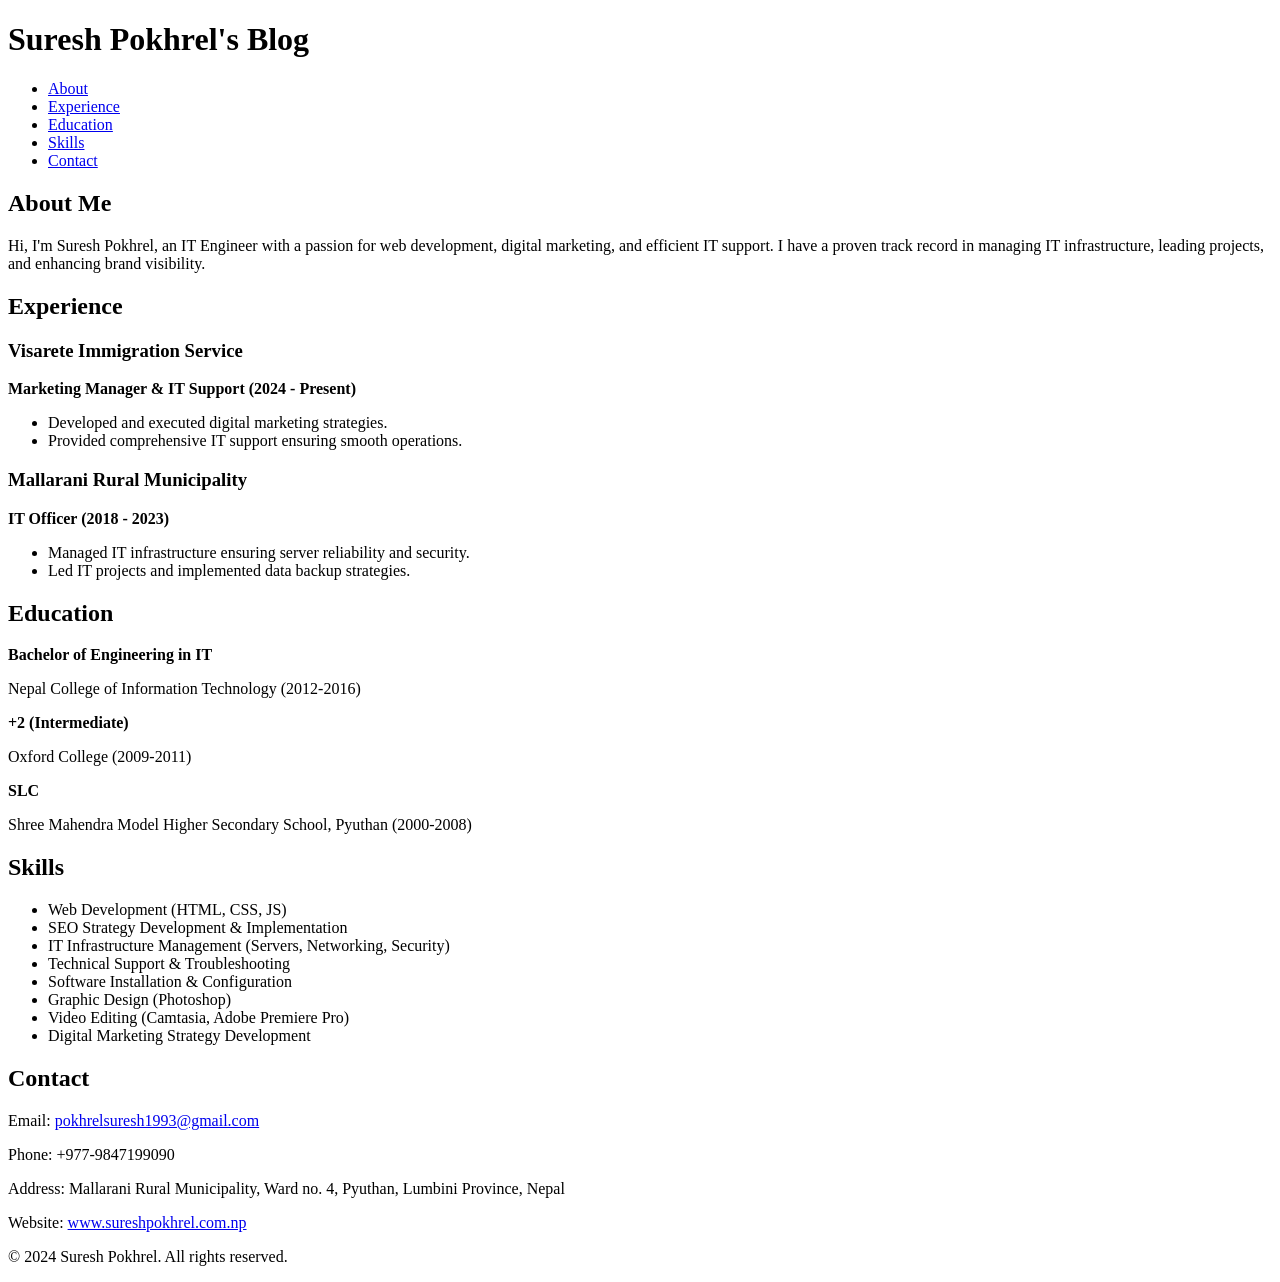
==== commit bae1fa88: "Update index.html" ====
--- a/index.html
+++ b/index.html
@@ -45,10 +45,13 @@
     <section id="education">
         <h2>Education</h2>
         <p><strong>Bachelor of Engineering in IT</strong></p>
-        <p>Nepal College of Information Technology (2012-2016), GPA: 3.02</p>
+        <p>Nepal College of Information Technology (2012-2016)</p>
         
         <p><strong>+2 (Intermediate)</strong></p>
-        <p>Oxford College (2009-2011), Percentage: 54.2%</p>
+        <p>Oxford College (2009-2011)</p>
+
+                <p><strong>SLC</strong></p>
+        <p>Shree Mahendra Model Higher Secondary School, Pyuthan (2000-2008)</p>
     </section>
 
     <section id="skills">
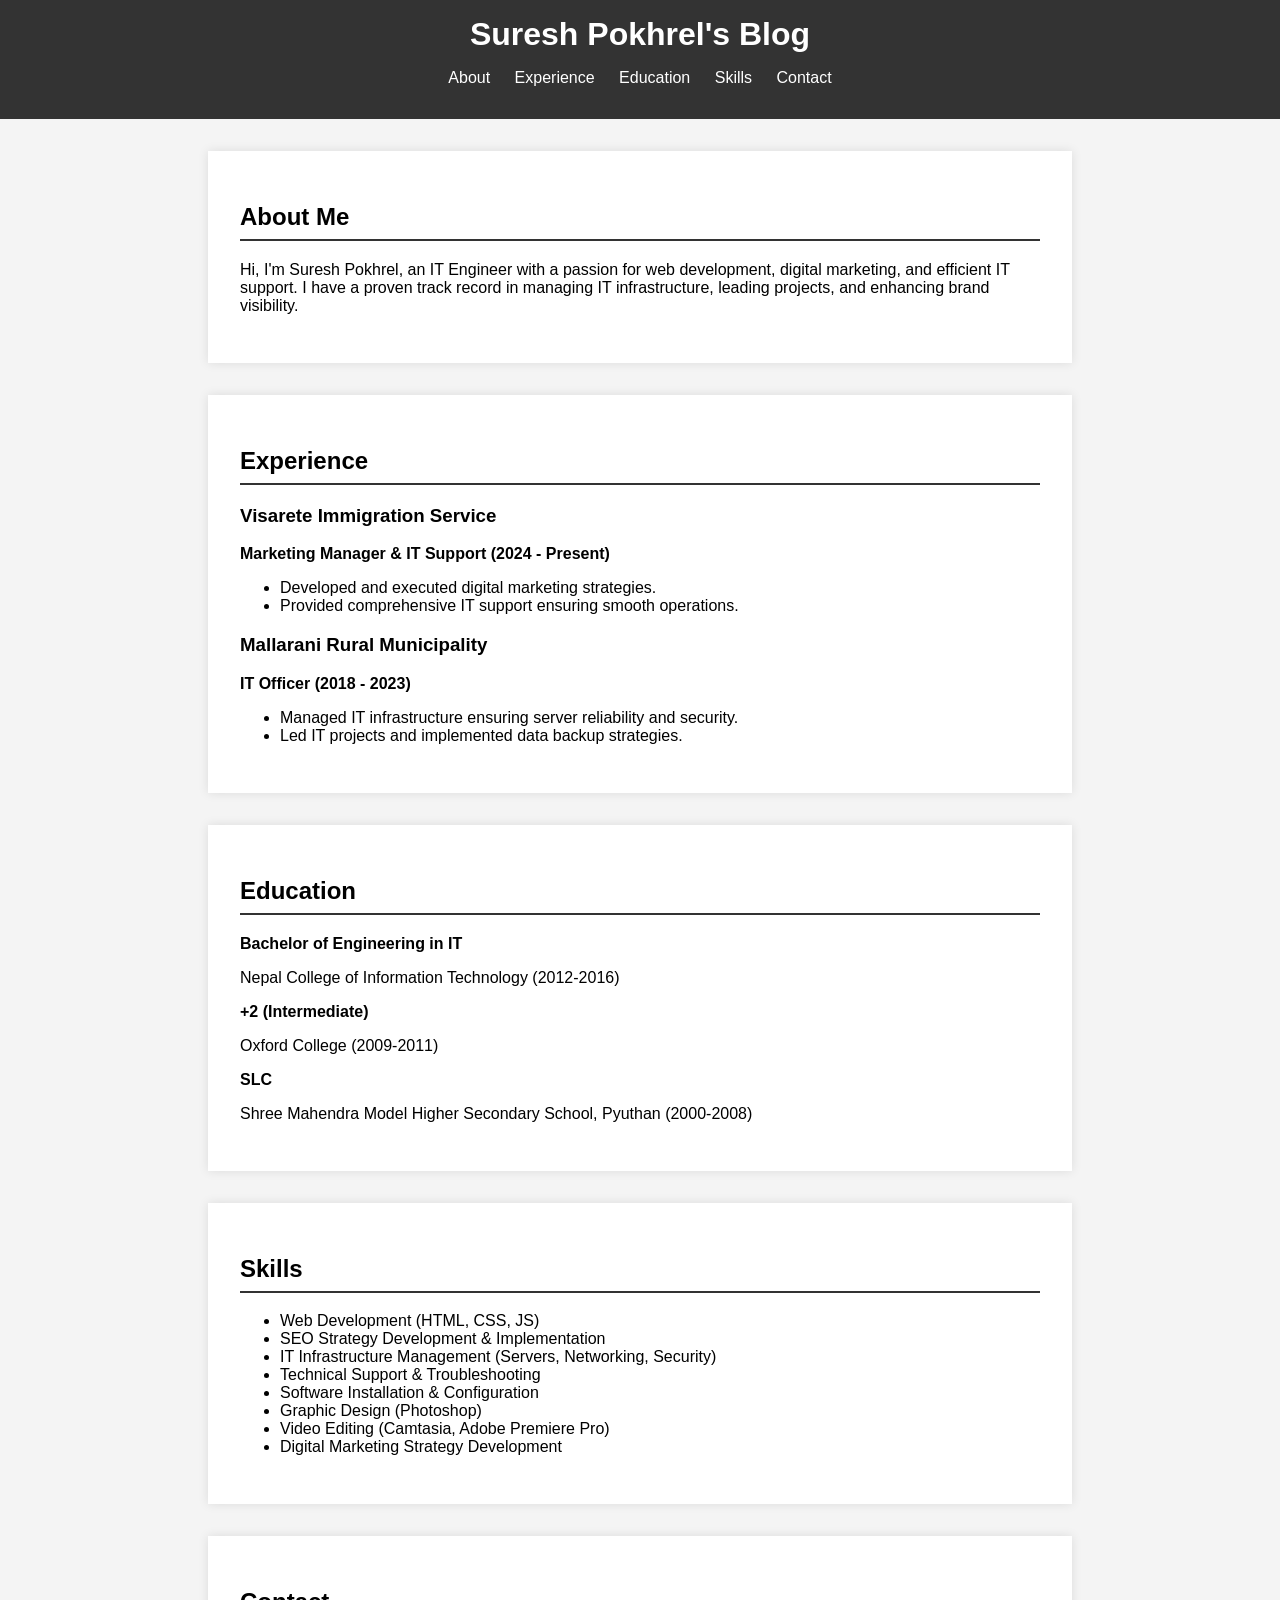
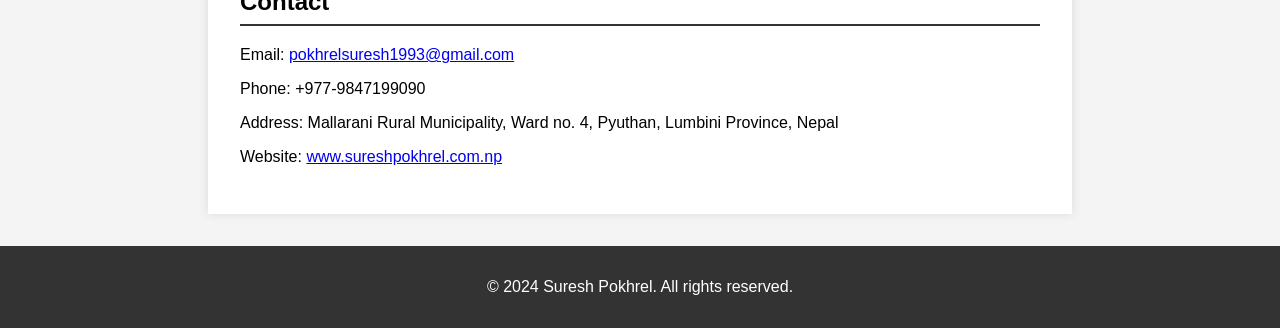
==== commit d8897772: "Update index.html" ====
--- a/index.html
+++ b/index.html
@@ -81,3 +81,5 @@
     </footer>
 </body>
 </html>
+
+<script src="script.js"></script>
--- a/styles.css
+++ b/styles.css
@@ -0,0 +1,52 @@
+body {
+    font-family: Arial, sans-serif;
+    margin: 0;
+    padding: 0;
+    background-color: #f4f4f4;
+}
+
+header {
+    background-color: #333;
+    color: #fff;
+    padding: 1rem 0;
+    text-align: center;
+}
+
+header h1 {
+    margin: 0;
+}
+
+nav ul {
+    list-style: none;
+    padding: 0;
+}
+
+nav ul li {
+    display: inline;
+    margin: 0 10px;
+}
+
+nav ul li a {
+    color: #fff;
+    text-decoration: none;
+}
+
+section {
+    margin: 2rem auto;
+    padding: 2rem;
+    max-width: 800px;
+    background-color: #fff;
+    box-shadow: 0 0 10px rgba(0, 0, 0, 0.1);
+}
+
+section h2 {
+    border-bottom: 2px solid #333;
+    padding-bottom: 0.5rem;
+}
+
+footer {
+    text-align: center;
+    padding: 1rem 0;
+    background-color: #333;
+    color: #fff;
+}
